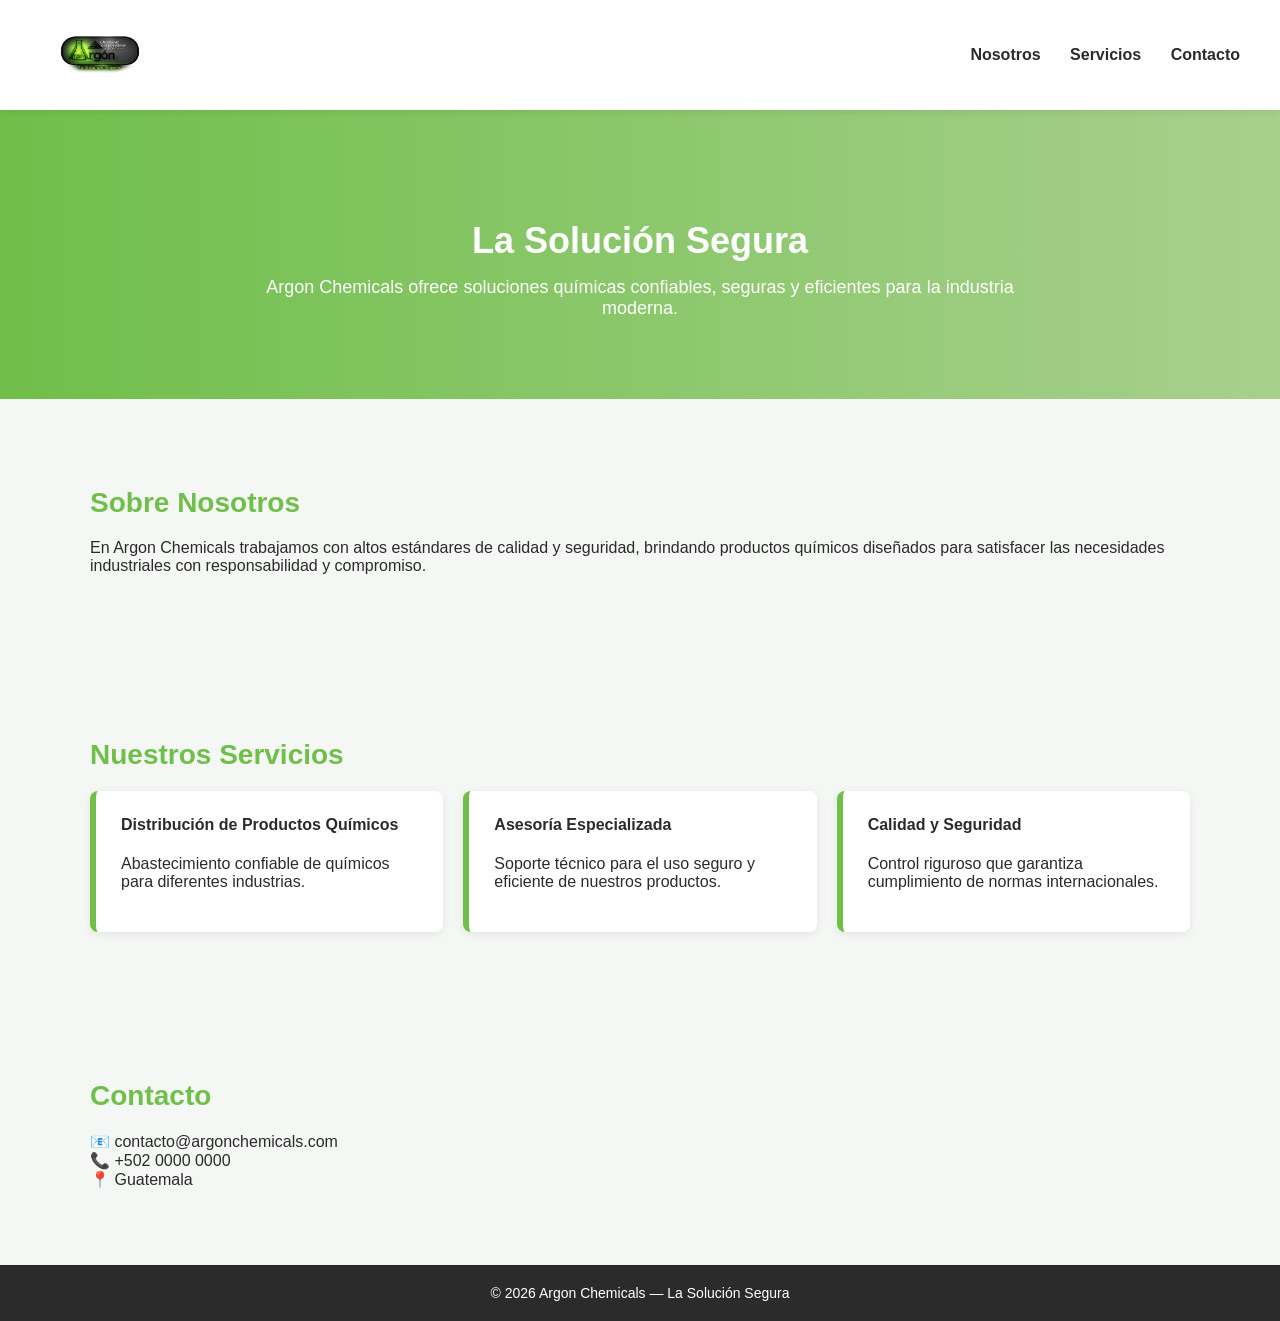
==== index.html @ fd6837da "rename homepage to index" ====
<!DOCTYPE html>
<html lang="es">
<head>
    <meta charset="UTF-8">
    <meta name="viewport" content="width=device-width, initial-scale=1.0">
    <title>Argon Chemicals</title>

    <!-- CONEXIÓN AL CSS -->
    <link rel="stylesheet" href="style.css">
</head>

<body>

<header>
    <img src="images/Argonlogo.png" alt="Argon Chemicals Logo" class="logo">

    <nav>
        <a href="#about">Nosotros</a>
        <a href="#services">Servicios</a>
        <a href="#contact">Contacto</a>
    </nav>
</header>

<div class="hero">
    <h2>La Solución Segura</h2>
    <p>
        Argon Chemicals ofrece soluciones químicas confiables,
        seguras y eficientes para la industria moderna.
    </p>
</div>

<section id="about">
    <h3>Sobre Nosotros</h3>
    <p>
        En Argon Chemicals trabajamos con altos estándares de calidad y seguridad,
        brindando productos químicos diseñados para satisfacer las necesidades
        industriales con responsabilidad y compromiso.
    </p>
</section>

<section id="services">
    <h3>Nuestros Servicios</h3>

    <div class="services">
        <div class="card">
            <h4>Distribución de Productos Químicos</h4>
            <p>Abastecimiento confiable de químicos para diferentes industrias.</p>
        </div>

        <div class="card">
            <h4>Asesoría Especializada</h4>
            <p>Soporte técnico para el uso seguro y eficiente de nuestros productos.</p>
        </div>

        <div class="card">
            <h4>Calidad y Seguridad</h4>
            <p>Control riguroso que garantiza cumplimiento de normas internacionales.</p>
        </div>
    </div>
</section>

<section id="contact">
    <h3>Contacto</h3>
    <p>
        📧 contacto@argonchemicals.com<br>
        📞 +502 0000 0000<br>
        📍 Guatemala
    </p>
</section>

<footer>
    <p>© 2026 Argon Chemicals — La Solución Segura</p>
</footer>

</body>
</html>
---- style.css ----
/* GENERAL */
body {
    margin: 0;
    font-family: Arial, Helvetica, sans-serif;
    background-color: #f5f7f5;
    color: #2b2b2b;
}

/* HEADER */
header {
    background-color: rgba(255, 255, 255, 0.95);
    padding: 15px 40px;
    display: flex;
    align-items: center;
    justify-content: space-between;

    position: sticky;
    top: 0;
    z-index: 1000;

    box-shadow: 0 2px 8px rgba(0,0,0,0.08);
    backdrop-filter: blur(6px);
}

.logo {
    height: 80px;
    width: auto;
}

nav a {
    margin-left: 25px;
    text-decoration: none;
    font-weight: 600;
    color: #2b2b2b;
    transition: color 0.3s ease;
}

nav a:hover {
    color: #6fbf4a;
}

/* HERO */
.hero {
    background: linear-gradient(to right, #6fbf4a, #a8d08d);
    color: white;
    padding: 80px 40px;
    text-align: center;
}

.hero h2 {
    font-size: 36px;
    margin-bottom: 15px;
}

.hero p {
    font-size: 18px;
    max-width: 750px;
    margin: auto;
}

/* SECTIONS */
section {
    padding: 60px 40px;
    max-width: 1100px;
    margin: auto;
}

section h3 {
    color: #6fbf4a;
    margin-bottom: 20px;
    font-size: 28px;
}

/* SERVICES */
.services {
    display: grid;
    grid-template-columns: repeat(auto-fit, minmax(250px, 1fr));
    gap: 20px;
}

.card {
    background-color: white;
    padding: 25px;
    border-radius: 8px;
    border-left: 6px solid #6fbf4a;
    box-shadow: 0 2px 8px rgba(0,0,0,0.08);
}

.card h4 {
    margin-top: 0;
    color: #2b2b2b;
}

/* CONTACT */
#contact p {
    font-size: 16px;
}

/* FOOTER */
footer {
    background-color: #2b2b2b;
    color: white;
    text-align: center;
    padding: 20px;
}

footer p {
    margin: 0;
    font-size: 14px;
}
@media (max-width: 768px) {

    /* HEADER */
    header {
        padding: 12px 20px;
        flex-direction: column;
        align-items: center;
    }

    .logo {
        height: 65px;
        margin-bottom: 10px;
    }

    nav {
        display: flex;
        gap: 18px;
    }

    nav a {
        margin-left: 0;
        font-size: 15px;
    }

    /* HERO */
    .hero {
        padding: 60px 20px;
    }

    .hero h2 {
        font-size: 28px;
    }

    .hero p {
        font-size: 16px;
    }

    /* SECTIONS */
    section {
        padding: 45px 20px;
    }

    section h3 {
        font-size: 24px;
    }

    /* SERVICES */
    .services {
        grid-template-columns: 1fr;
    }

    /* FOOTER */
    footer {
        padding: 18px;
    }
}
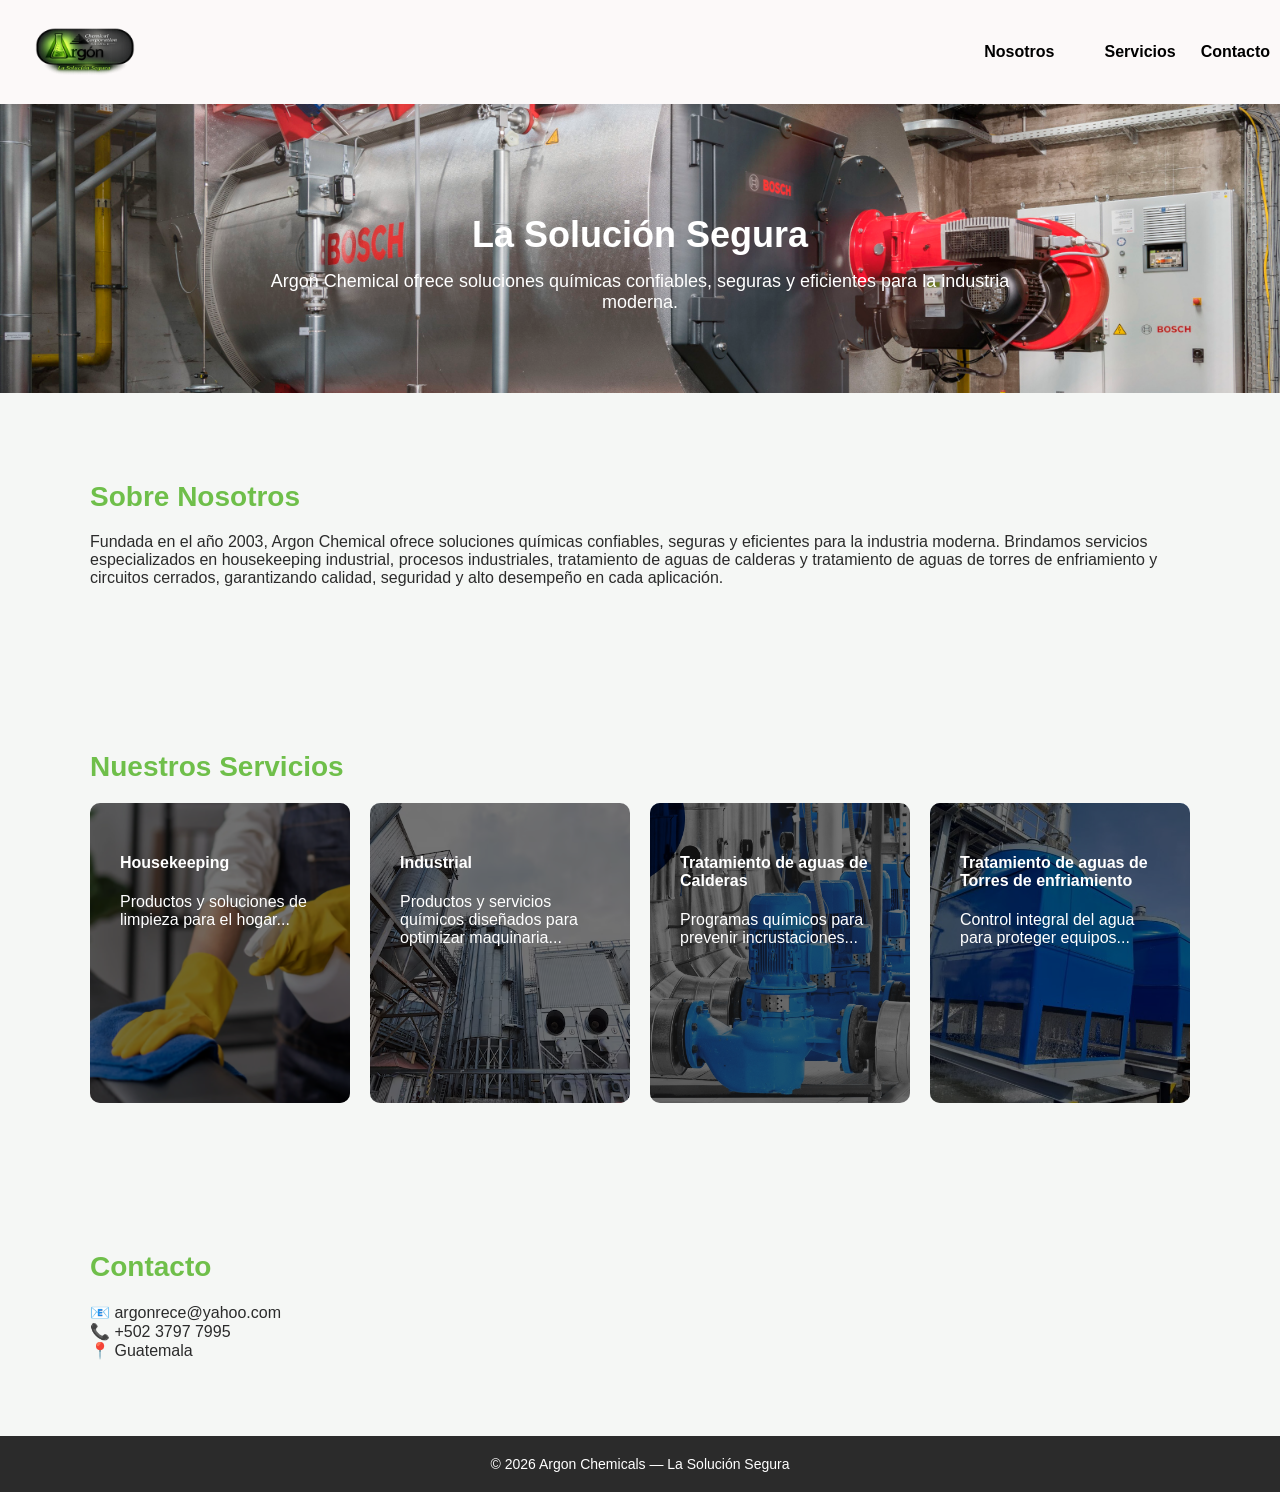
==== commit a15b1ffd: "mejora estilos y cards con imagenes" ====
--- a/index.html
+++ b/index.html
@@ -3,7 +3,7 @@
 <head>
     <meta charset="UTF-8">
     <meta name="viewport" content="width=device-width, initial-scale=1.0">
-    <title>Argon Chemicals</title>
+    <title>Argon Chemical</title>
 
     <!-- CONEXIÓN AL CSS -->
     <link rel="stylesheet" href="style.css">
@@ -12,11 +12,20 @@
 <body>
 
 <header>
-    <img src="images/Argonlogo.png" alt="Argon Chemicals Logo" class="logo">
+    <img src="images/Argonlogo.png" alt="Argon Chemical Logo" class="logo">
 
     <nav>
         <a href="#about">Nosotros</a>
-        <a href="#services">Servicios</a>
+        
+         <div class="dropdown">
+            <a href="#services" class="dropbtn">Servicios</a>
+            <div class="dropdown-content">
+                <a href="#housekeeping">Housekeeping</a>
+                <a href="#industrial">Industrial</a>
+                <a href="#boilers">Tratamiento de aguas de Calderas</a>
+                <a href="#cooling">Tratamiento de aguas de Torres de enfriamiento y circuitos cerrados</a>
+            </div>
+        </div>
         <a href="#contact">Contacto</a>
     </nav>
 </header>
@@ -24,7 +33,7 @@
 <div class="hero">
     <h2>La Solución Segura</h2>
     <p>
-        Argon Chemicals ofrece soluciones químicas confiables,
+        Argon Chemical ofrece soluciones químicas confiables,
         seguras y eficientes para la industria moderna.
     </p>
 </div>
@@ -32,9 +41,12 @@
 <section id="about">
     <h3>Sobre Nosotros</h3>
     <p>
-        En Argon Chemicals trabajamos con altos estándares de calidad y seguridad,
-        brindando productos químicos diseñados para satisfacer las necesidades
-        industriales con responsabilidad y compromiso.
+        Fundada en el año 2003, Argon Chemical ofrece soluciones químicas
+        confiables, seguras y eficientes para la industria moderna.
+        Brindamos servicios especializados en housekeeping industrial,
+        procesos industriales, tratamiento de aguas de calderas y
+        tratamiento de aguas de torres de enfriamiento y circuitos cerrados,
+        garantizando calidad, seguridad y alto desempeño en cada aplicación.
     </p>
 </section>
 
@@ -42,28 +54,35 @@
     <h3>Nuestros Servicios</h3>
 
     <div class="services">
-        <div class="card">
-            <h4>Distribución de Productos Químicos</h4>
-            <p>Abastecimiento confiable de químicos para diferentes industrias.</p>
+
+        <div class="card housekeeping">
+            <h4>Housekeeping</h4>
+            <p>Productos y soluciones de limpieza para el hogar...</p>
         </div>
 
-        <div class="card">
-            <h4>Asesoría Especializada</h4>
-            <p>Soporte técnico para el uso seguro y eficiente de nuestros productos.</p>
+        <div class="card industrial">
+            <h4>Industrial</h4>
+            <p>Productos y servicios químicos diseñados para optimizar maquinaria...</p>
         </div>
 
-        <div class="card">
-            <h4>Calidad y Seguridad</h4>
-            <p>Control riguroso que garantiza cumplimiento de normas internacionales.</p>
+        <div class="card boilers">
+            <h4>Tratamiento de aguas de Calderas</h4>
+            <p>Programas químicos para prevenir incrustaciones...</p>
         </div>
+
+        <div class="card cooling">
+            <h4>Tratamiento de aguas de Torres de enfriamiento</h4>
+            <p>Control integral del agua para proteger equipos...</p>
+        </div>
+
     </div>
 </section>
 
 <section id="contact">
     <h3>Contacto</h3>
     <p>
-        📧 contacto@argonchemicals.com<br>
-        📞 +502 0000 0000<br>
+        📧 argonrece@yahoo.com<br>
+        📞 +502 3797 7995<br>
         📍 Guatemala
     </p>
 </section>
--- a/style.css
+++ b/style.css
@@ -8,22 +8,26 @@
 
 /* HEADER */
 header {
-    background-color: rgba(255, 255, 255, 0.95);
-    padding: 15px 40px;
-    display: flex;
-    align-items: center;
-    justify-content: space-between;
-
-    position: sticky;
-    top: 0;
-    z-index: 1000;
-
-    box-shadow: 0 2px 8px rgba(0,0,0,0.08);
-    backdrop-filter: blur(6px);
+  background-color: #fcf9f9;
+  background-size: cover;
+  background-position: center;
+ /* capa blanca encima */
+  backdrop-filter: blur(6px);
+
+  padding: 2px 10px;
+  display: flex;
+  align-items: center;
+  justify-content: space-between;
+
+  position: sticky;
+  top: 0;
+  z-index: 1000;
+
+  box-shadow: 0 2px 8px rgba(0,0,0,0.08);
 }
 
 .logo {
-    height: 80px;
+    height: 100px;
     width: auto;
 }
 
@@ -31,9 +35,11 @@
     margin-left: 25px;
     text-decoration: none;
     font-weight: 600;
-    color: #2b2b2b;
+    color: #000000;
     transition: color 0.3s ease;
 }
+
+
 
 nav a:hover {
     color: #6fbf4a;
@@ -41,7 +47,10 @@
 
 /* HERO */
 .hero {
-    background: linear-gradient(to right, #6fbf4a, #a8d08d);
+
+    background-image: url("images/headerimagen.jpg");
+    background-size: cover;
+    background-position: center;
     color: white;
     padding: 80px 40px;
     text-align: center;
@@ -53,6 +62,7 @@
 }
 
 .hero p {
+    
     font-size: 18px;
     max-width: 750px;
     margin: auto;
@@ -79,17 +89,57 @@
 }
 
 .card {
-    background-color: white;
-    padding: 25px;
-    border-radius: 8px;
-    border-left: 6px solid #6fbf4a;
-    box-shadow: 0 2px 8px rgba(0,0,0,0.08);
-}
-
-.card h4 {
-    margin-top: 0;
-    color: #2b2b2b;
-}
+    position: relative;
+    padding: 30px;
+    border-radius: 10px;
+    color: #ffffff;
+
+    background-size: cover;
+    background-position: center;
+    background-repeat: no-repeat;
+
+    min-height: 240px;
+    overflow: hidden;
+}
+
+/* Overlay oscuro */
+.card::before {
+    content: "";
+    position: absolute;
+    inset: 0;
+    background: rgba(0, 0, 0, 0.55); /* ajusta 0.45–0.65 */
+    z-index: 1;
+}
+
+/* Texto arriba del overlay */
+.card h4,
+.card p {
+    position: relative;
+    z-index: 2;
+}
+
+/* Imágenes */
+.card.housekeeping {
+    background-image: url("images/housekeepingcard.png");
+}
+
+.card.industrial {
+    background-image: url("images/industrialcard.png");
+}
+
+.card.boilers {
+    background-image: url("images/aguadecalderacard.jpg");
+}
+
+.card.cooling {
+    background-image: url("images/torredeenfriamientocard.jpg");
+}
+
+
+
+
+
+
 
 /* CONTACT */
 #contact p {
@@ -128,7 +178,7 @@
     }
 
     nav a {
-        margin-left: 0;
+        margin-left: 5;
         font-size: 15px;
     }
 
@@ -138,11 +188,11 @@
     }
 
     .hero h2 {
-        font-size: 28px;
+        font-size: 50px;
     }
 
     .hero p {
-        font-size: 16px;
+        font-size: 50px;
     }
 
     /* SECTIONS */
@@ -164,3 +214,62 @@
         padding: 18px;
     }
 }
+/* ===== DROPDOWN MENU ===== */
+
+nav {
+    display: flex;
+    align-items: center;
+}
+
+/* Contenedor del dropdown */
+.dropdown {
+    position: relative;
+    margin-left: 25px;
+}
+
+/* Botón Servicios */
+.dropbtn {
+    cursor: pointer;
+}
+
+/* Menú oculto */
+.dropdown-content {
+    display: none;
+    position: absolute;
+    top: 100%;
+    left: 50%;
+    transform: translateX(-50%);
+
+    background-color: #ffffff;
+    min-width: 320px;
+
+    box-shadow: 0 8px 20px rgba(0,0,0,0.12);
+    border-radius: 6px;
+
+    overflow: hidden;
+    z-index: 2000;
+}
+
+/* Links internos */
+.dropdown-content a {
+    display: block;
+    padding: 12px 16px;
+    margin: 0;
+
+    color: #2b2b2b;
+    font-weight: 500;
+    text-decoration: none;
+
+    transition: background 0.3s ease, color 0.3s ease;
+}
+
+/* Hover en opciones */
+.dropdown-content a:hover {
+    background-color: #f5f7f5;
+    color: #6fbf4a;
+}
+
+/* Mostrar menú al pasar mouse */
+.dropdown:hover .dropdown-content {
+    display: block;
+}
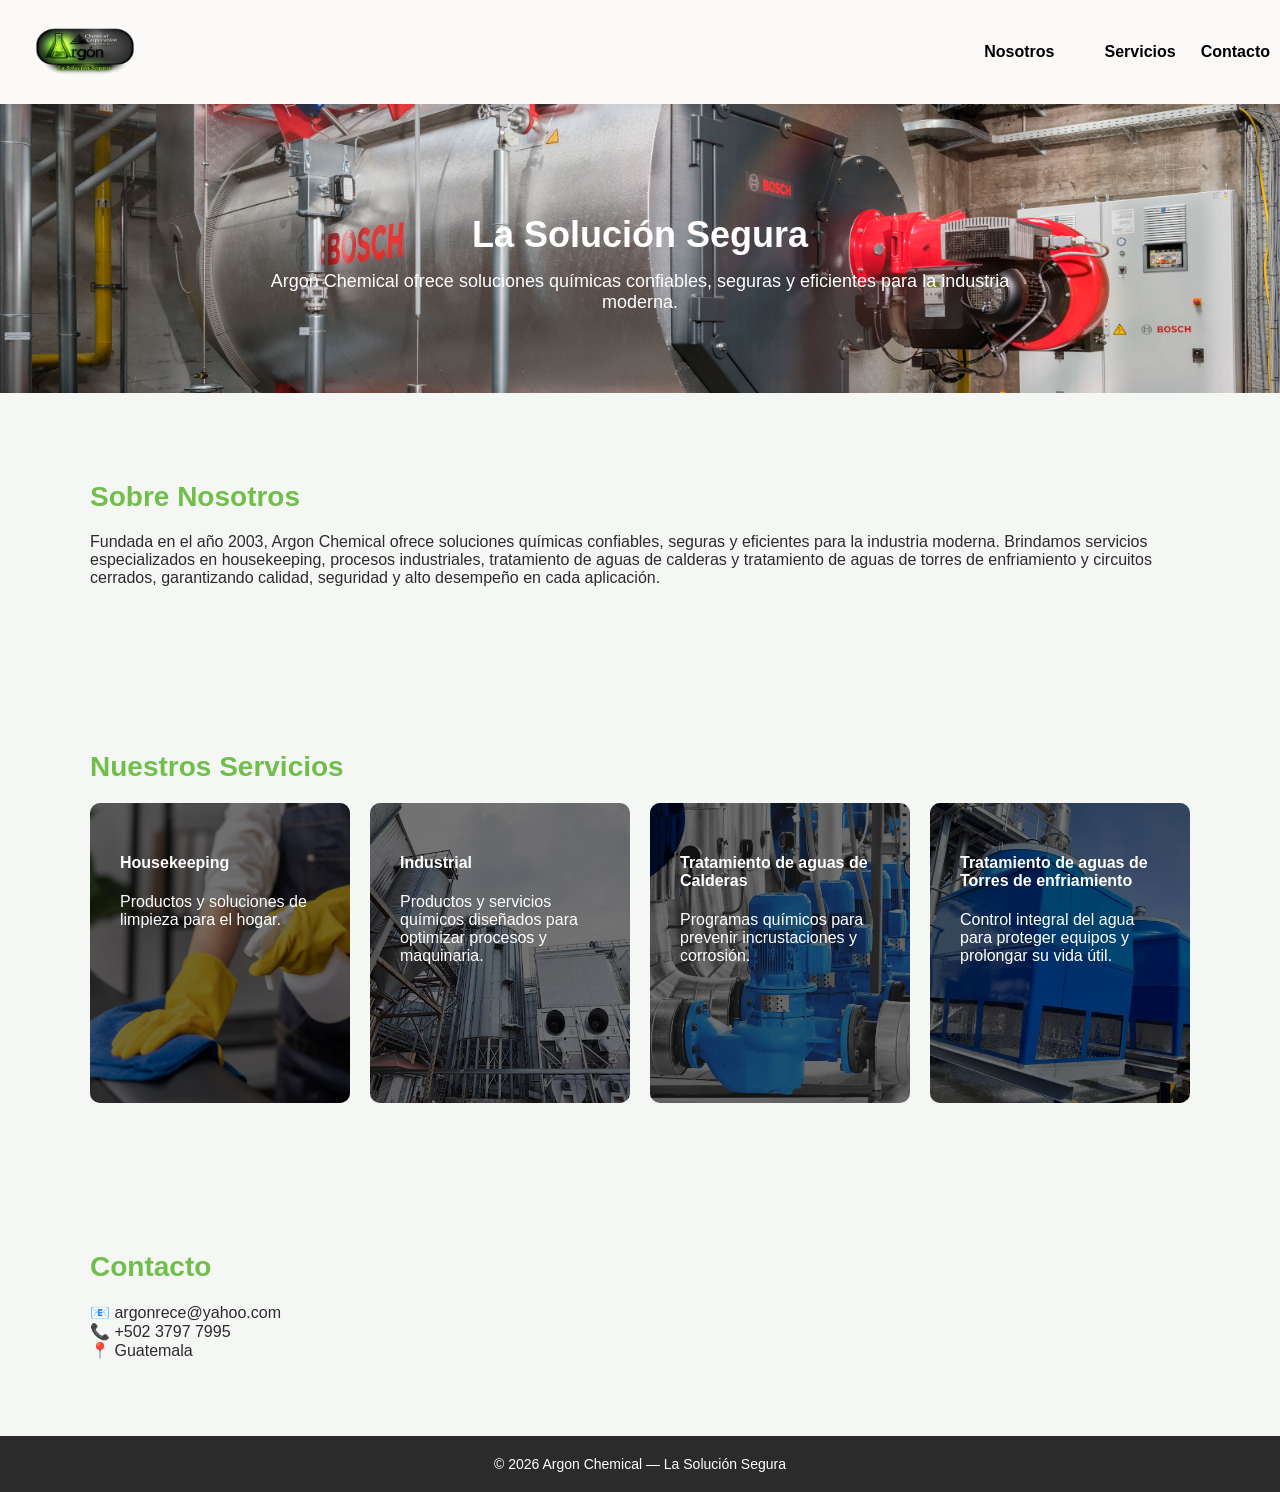
==== commit 4de423b5: "servicios" ====
--- a/index.html
+++ b/index.html
@@ -5,7 +5,7 @@
     <meta name="viewport" content="width=device-width, initial-scale=1.0">
     <title>Argon Chemical</title>
 
-    <!-- CONEXIÓN AL CSS -->
+    <!-- CSS -->
     <link rel="stylesheet" href="style.css">
 </head>
 
@@ -16,16 +16,19 @@
 
     <nav>
         <a href="#about">Nosotros</a>
-        
-         <div class="dropdown">
+
+        <div class="dropdown">
             <a href="#services" class="dropbtn">Servicios</a>
             <div class="dropdown-content">
-                <a href="#housekeeping">Housekeeping</a>
-                <a href="#industrial">Industrial</a>
-                <a href="#boilers">Tratamiento de aguas de Calderas</a>
-                <a href="#cooling">Tratamiento de aguas de Torres de enfriamiento y circuitos cerrados</a>
+                <a href="#" class="service-link" data-service="housekeeping">Housekeeping</a>
+                <a href="#" class="service-link" data-service="industrial">Industrial</a>
+                <a href="#" class="service-link" data-service="boilers">Tratamiento de aguas de Calderas</a>
+                <a href="#" class="service-link" data-service="cooling">
+                    Tratamiento de aguas de Torres de enfriamiento y circuitos cerrados
+                </a>
             </div>
         </div>
+
         <a href="#contact">Contacto</a>
     </nav>
 </header>
@@ -43,10 +46,10 @@
     <p>
         Fundada en el año 2003, Argon Chemical ofrece soluciones químicas
         confiables, seguras y eficientes para la industria moderna.
-        Brindamos servicios especializados en housekeeping industrial,
-        procesos industriales, tratamiento de aguas de calderas y
-        tratamiento de aguas de torres de enfriamiento y circuitos cerrados,
-        garantizando calidad, seguridad y alto desempeño en cada aplicación.
+        Brindamos servicios especializados en housekeeping, procesos
+        industriales, tratamiento de aguas de calderas y tratamiento de
+        aguas de torres de enfriamiento y circuitos cerrados, garantizando
+        calidad, seguridad y alto desempeño en cada aplicación.
     </p>
 </section>
 
@@ -55,27 +58,33 @@
 
     <div class="services">
 
-        <div class="card housekeeping">
+        <div class="card housekeeping service-card" data-service="housekeeping">
             <h4>Housekeeping</h4>
-            <p>Productos y soluciones de limpieza para el hogar...</p>
+            <p>Productos y soluciones de limpieza para el hogar.</p>
         </div>
 
-        <div class="card industrial">
+        <div class="card industrial service-card" data-service="industrial">
             <h4>Industrial</h4>
-            <p>Productos y servicios químicos diseñados para optimizar maquinaria...</p>
+            <p>Productos y servicios químicos diseñados para optimizar procesos y maquinaria.</p>
         </div>
 
-        <div class="card boilers">
+        <div class="card boilers service-card" data-service="boilers">
             <h4>Tratamiento de aguas de Calderas</h4>
-            <p>Programas químicos para prevenir incrustaciones...</p>
+            <p>Programas químicos para prevenir incrustaciones y corrosión.</p>
         </div>
 
-        <div class="card cooling">
+        <div class="card cooling service-card" data-service="cooling">
             <h4>Tratamiento de aguas de Torres de enfriamiento</h4>
-            <p>Control integral del agua para proteger equipos...</p>
+            <p>Control integral del agua para proteger equipos y prolongar su vida útil.</p>
         </div>
 
     </div>
+</section>
+
+<section id="service-detail" style="display:none;">
+    <button id="backBtn">← Volver a servicios</button>
+    <h3 id="serviceTitle"></h3>
+    <p id="serviceText"></p>
 </section>
 
 <section id="contact">
@@ -88,8 +97,11 @@
 </section>
 
 <footer>
-    <p>© 2026 Argon Chemicals — La Solución Segura</p>
+    <p>© 2026 Argon Chemical — La Solución Segura</p>
 </footer>
+
+<!-- JS (AL FINAL, MUY IMPORTANTE) -->
+<script src="main.js"></script>
 
 </body>
 </html>
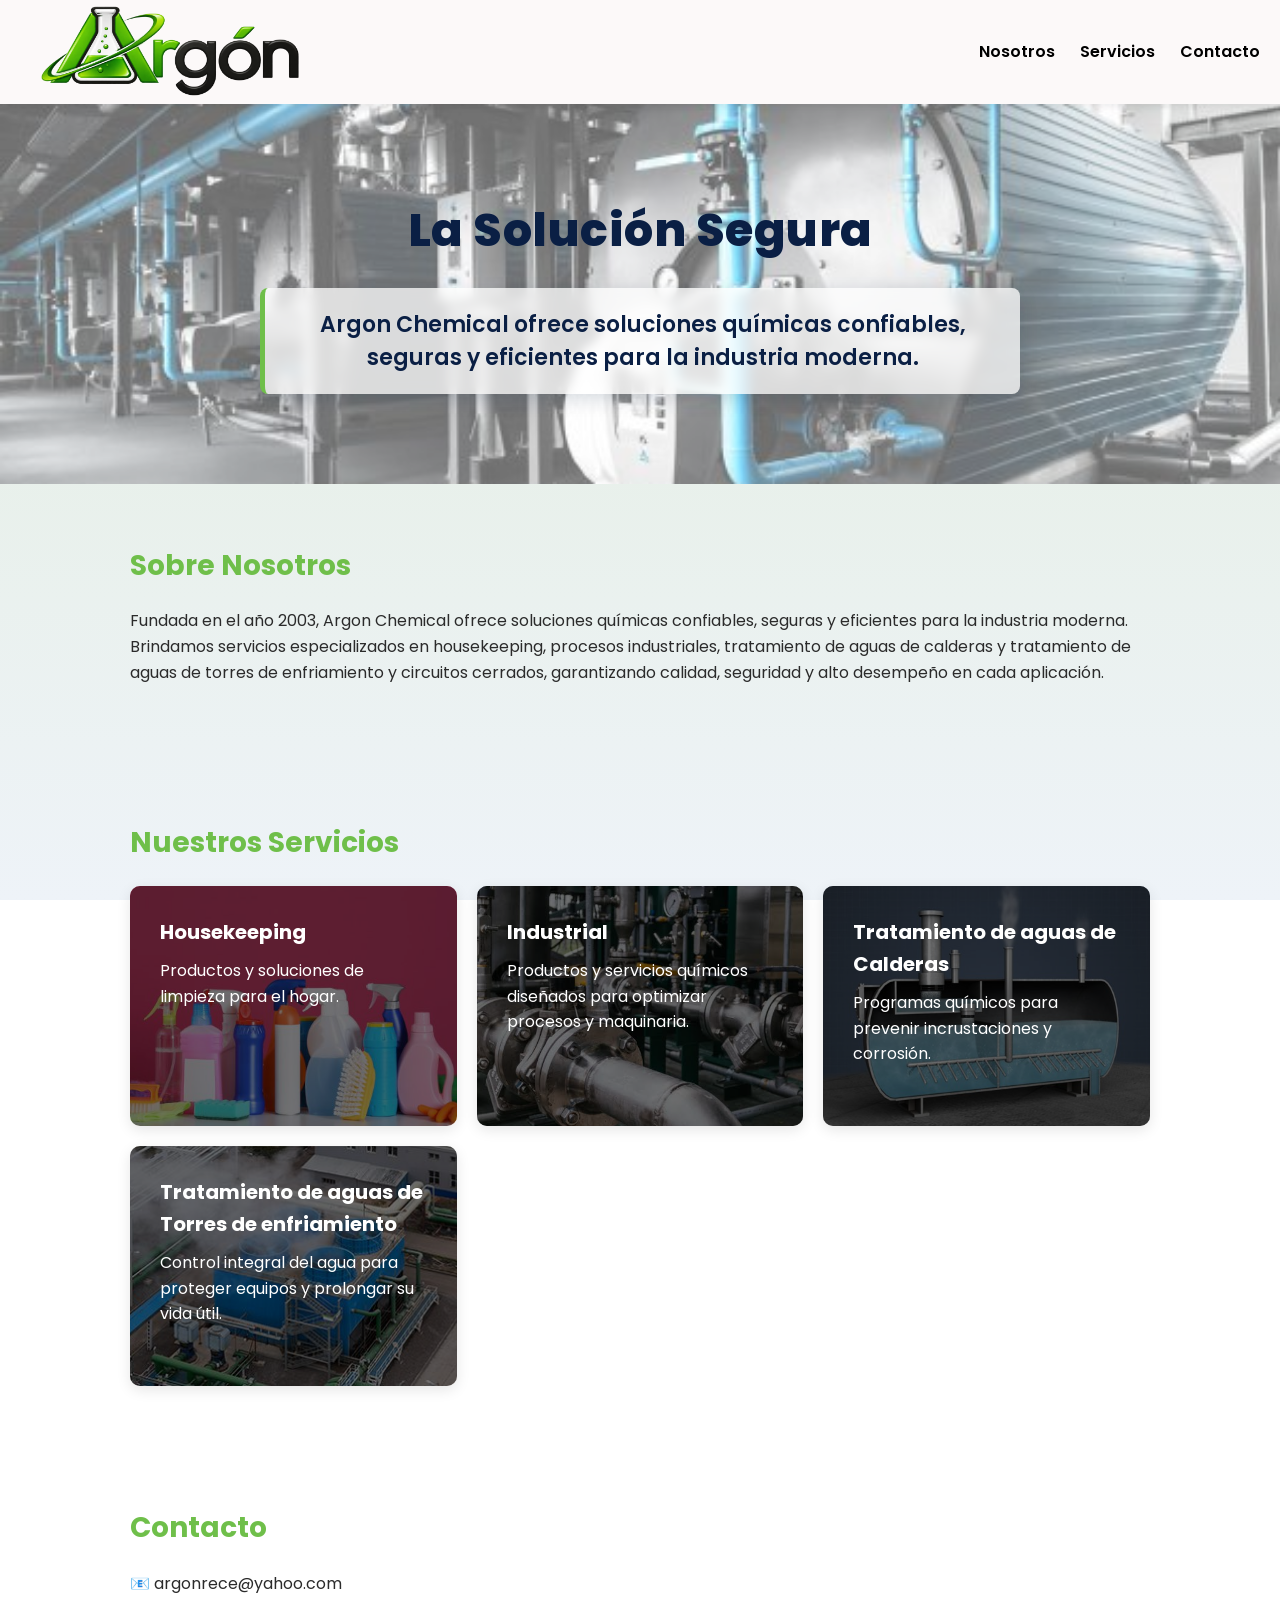
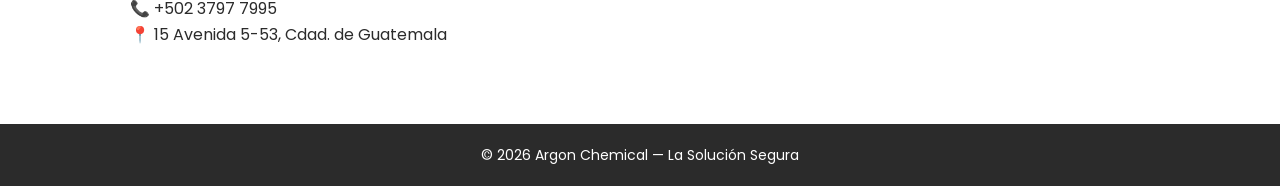
==== commit 9aefcf0d: "mejoras" ====
--- a/index.html
+++ b/index.html
@@ -4,6 +4,10 @@
     <meta charset="UTF-8">
     <meta name="viewport" content="width=device-width, initial-scale=1.0">
     <title>Argon Chemical</title>
+
+    <link rel="preconnect" href="https://fonts.googleapis.com">
+    <link rel="preconnect" href="https://fonts.gstatic.com" crossorigin>
+    <link href="https://fonts.googleapis.com/css2?family=Poppins:wght@400;500;600;700;800&display=swap" rel="stylesheet">
 
     <!-- CSS -->
     <link rel="stylesheet" href="style.css">
@@ -92,7 +96,7 @@
     <p>
         📧 argonrece@yahoo.com<br>
         📞 +502 3797 7995<br>
-        📍 Guatemala
+        📍 15 Avenida 5-53, Cdad. de Guatemala
     </p>
 </section>
 
--- a/style.css
+++ b/style.css
@@ -1,34 +1,66 @@
-/* GENERAL */
+/* ==========================================================
+   VARIABLES
+   ========================================================== */
+:root {
+    --navy: #0a1f44;
+    --navy-soft: #1c3366;
+    --green: #6fbf4a;
+    --green-dark: #5aa63a;
+    --bg: #f5f7f5;
+    --text: #2b2b2b;
+    --white: #ffffff;
+    --radius: 10px;
+    --shadow: 0 4px 14px rgba(0, 0, 0, 0.10);
+}
+
+/* ==========================================================
+   GENERAL
+   ========================================================== */
+*,
+*::before,
+*::after {
+    box-sizing: border-box;
+}
+
+html {
+    scroll-behavior: smooth;
+}
+
 body {
     margin: 0;
-    font-family: Arial, Helvetica, sans-serif;
-    background-color: #f5f7f5;
-    color: #2b2b2b;
-}
-
-/* HEADER */
+    font-family: "Poppins", Arial, Helvetica, sans-serif;
+    background: linear-gradient(180deg, #f5f7f5 0%, #e8f0ea 50%, #eef3f8 100%);
+    background-attachment: fixed;
+    color: var(--text);
+    line-height: 1.6;
+}
+
+/* ==========================================================
+   HEADER
+   ========================================================== */
 header {
-  background-color: #fcf9f9;
-  background-size: cover;
-  background-position: center;
- /* capa blanca encima */
-  backdrop-filter: blur(6px);
-
-  padding: 2px 10px;
-  display: flex;
-  align-items: center;
-  justify-content: space-between;
-
-  position: sticky;
-  top: 0;
-  z-index: 1000;
-
-  box-shadow: 0 2px 8px rgba(0,0,0,0.08);
+    position: sticky;
+    top: 0;
+    z-index: 1000;
+
+    display: flex;
+    align-items: center;
+    justify-content: space-between;
+
+    padding: 2px 20px;
+    background-color: rgba(252, 249, 249, 0.95);
+    backdrop-filter: blur(6px);
+    box-shadow: 0 2px 8px rgba(0, 0, 0, 0.08);
 }
 
 .logo {
     height: 100px;
     width: auto;
+}
+
+nav {
+    display: flex;
+    align-items: center;
 }
 
 nav a {
@@ -39,237 +71,304 @@
     transition: color 0.3s ease;
 }
 
-
-
 nav a:hover {
-    color: #6fbf4a;
-}
-
-/* HERO */
-.hero {
-
-    background-image: url("images/headerimagen.jpg");
-    background-size: cover;
-    background-position: center;
-    color: white;
-    padding: 80px 40px;
-    text-align: center;
-}
-
-.hero h2 {
-    font-size: 36px;
-    margin-bottom: 15px;
-}
-
-.hero p {
-    
-    font-size: 18px;
-    max-width: 750px;
-    margin: auto;
-}
-
-/* SECTIONS */
-section {
-    padding: 60px 40px;
-    max-width: 1100px;
-    margin: auto;
-}
-
-section h3 {
-    color: #6fbf4a;
-    margin-bottom: 20px;
-    font-size: 28px;
-}
-
-/* SERVICES */
-.services {
-    display: grid;
-    grid-template-columns: repeat(auto-fit, minmax(250px, 1fr));
-    gap: 20px;
-}
-
-.card {
-    position: relative;
-    padding: 30px;
-    border-radius: 10px;
-    color: #ffffff;
-
-    background-size: cover;
-    background-position: center;
-    background-repeat: no-repeat;
-
-    min-height: 240px;
-    overflow: hidden;
-}
-
-/* Overlay oscuro */
-.card::before {
-    content: "";
-    position: absolute;
-    inset: 0;
-    background: rgba(0, 0, 0, 0.55); /* ajusta 0.45–0.65 */
-    z-index: 1;
-}
-
-/* Texto arriba del overlay */
-.card h4,
-.card p {
-    position: relative;
-    z-index: 2;
-}
-
-/* Imágenes */
-.card.housekeeping {
-    background-image: url("images/housekeepingcard.png");
-}
-
-.card.industrial {
-    background-image: url("images/industrialcard.png");
-}
-
-.card.boilers {
-    background-image: url("images/aguadecalderacard.jpg");
-}
-
-.card.cooling {
-    background-image: url("images/torredeenfriamientocard.jpg");
-}
-
-
-
-
-
-
-
-/* CONTACT */
-#contact p {
-    font-size: 16px;
-}
-
-/* FOOTER */
-footer {
-    background-color: #2b2b2b;
-    color: white;
-    text-align: center;
-    padding: 20px;
-}
-
-footer p {
-    margin: 0;
-    font-size: 14px;
-}
-@media (max-width: 768px) {
-
-    /* HEADER */
-    header {
-        padding: 12px 20px;
-        flex-direction: column;
-        align-items: center;
-    }
-
-    .logo {
-        height: 65px;
-        margin-bottom: 10px;
-    }
-
-    nav {
-        display: flex;
-        gap: 18px;
-    }
-
-    nav a {
-        margin-left: 5;
-        font-size: 15px;
-    }
-
-    /* HERO */
-    .hero {
-        padding: 60px 20px;
-    }
-
-    .hero h2 {
-        font-size: 50px;
-    }
-
-    .hero p {
-        font-size: 50px;
-    }
-
-    /* SECTIONS */
-    section {
-        padding: 45px 20px;
-    }
-
-    section h3 {
-        font-size: 24px;
-    }
-
-    /* SERVICES */
-    .services {
-        grid-template-columns: 1fr;
-    }
-
-    /* FOOTER */
-    footer {
-        padding: 18px;
-    }
-}
-/* ===== DROPDOWN MENU ===== */
-
-nav {
-    display: flex;
-    align-items: center;
-}
-
-/* Contenedor del dropdown */
+    color: var(--green);
+}
+
+/* ---------- Dropdown ---------- */
 .dropdown {
     position: relative;
     margin-left: 25px;
 }
 
-/* Botón Servicios */
+.dropdown > a {
+    margin-left: 0;
+}
+
 .dropbtn {
     cursor: pointer;
 }
 
-/* Menú oculto */
 .dropdown-content {
     display: none;
     position: absolute;
     top: 100%;
     left: 50%;
     transform: translateX(-50%);
-
-    background-color: #ffffff;
     min-width: 320px;
 
-    box-shadow: 0 8px 20px rgba(0,0,0,0.12);
+    background-color: var(--white);
     border-radius: 6px;
-
+    box-shadow: 0 8px 20px rgba(0, 0, 0, 0.12);
     overflow: hidden;
     z-index: 2000;
 }
 
-/* Links internos */
 .dropdown-content a {
     display: block;
+    margin: 0;
     padding: 12px 16px;
-    margin: 0;
-
-    color: #2b2b2b;
+
+    color: var(--text);
     font-weight: 500;
-    text-decoration: none;
-
     transition: background 0.3s ease, color 0.3s ease;
 }
 
-/* Hover en opciones */
 .dropdown-content a:hover {
-    background-color: #f5f7f5;
-    color: #6fbf4a;
-}
-
-/* Mostrar menú al pasar mouse */
+    background-color: var(--bg);
+    color: var(--green);
+}
+
 .dropdown:hover .dropdown-content {
     display: block;
+}
+
+/* ==========================================================
+   HERO
+   ========================================================== */
+.hero {
+    position: relative;
+    padding: 90px 40px;
+    text-align: center;
+
+    background-image: url("images/headerimagen.jpg");
+    background-size: cover;
+    background-position: center;
+}
+
+/* Capa clara para que el azul marino se lea bien sobre la imagen */
+.hero::before {
+    content: "";
+    position: absolute;
+    inset: 0;
+    background: rgba(255, 255, 255, 0.35);
+    z-index: 1;
+}
+
+.hero h2,
+.hero p {
+    position: relative;
+    z-index: 2;
+}
+
+.hero h2 {
+    margin: 0 0 20px;
+    font-size: 46px;
+    font-weight: 800;
+    letter-spacing: 0.5px;
+    color: var(--navy);
+}
+
+.hero p {
+    max-width: 760px;
+    margin: 0 auto;
+    padding: 20px 28px;
+
+    font-size: 22px;
+    font-weight: 600;
+    line-height: 1.5;
+    color: var(--navy);
+
+    background: rgba(255, 255, 255, 0.75);
+    backdrop-filter: blur(6px);
+    border-left: 5px solid var(--green);
+    border-radius: 8px;
+    box-shadow: 0 6px 18px rgba(10, 31, 68, 0.15);
+}
+
+/* ==========================================================
+   SECCIONES
+   ========================================================== */
+section {
+    max-width: 1100px;
+    margin: auto;
+    padding: 60px 40px;
+}
+
+section h3 {
+    margin: 0 0 20px;
+    font-size: 28px;
+    color: var(--green);
+}
+
+/* ==========================================================
+   SERVICIOS (CARDS)
+   ========================================================== */
+.services {
+    display: grid;
+    grid-template-columns: repeat(auto-fit, minmax(250px, 1fr));
+    gap: 20px;
+}
+
+.card {
+    position: relative;
+    min-height: 240px;
+    padding: 30px;
+    overflow: hidden;
+    cursor: pointer;
+
+    color: var(--white);
+    border-radius: var(--radius);
+    box-shadow: var(--shadow);
+
+    background-size: cover;
+    background-position: center;
+    background-repeat: no-repeat;
+
+    transition: transform 0.3s ease, box-shadow 0.3s ease;
+}
+
+.card:hover {
+    transform: translateY(-4px);
+    box-shadow: 0 10px 24px rgba(0, 0, 0, 0.18);
+}
+
+/* Overlay oscuro */
+.card::before {
+    content: "";
+    position: absolute;
+    inset: 0;
+    background: rgba(0, 0, 0, 0.55);
+    z-index: 1;
+    transition: background 0.3s ease;
+}
+
+.card:hover::before {
+    background: rgba(10, 31, 68, 0.65);
+}
+
+.card h4,
+.card p {
+    position: relative;
+    z-index: 2;
+}
+
+.card h4 {
+    margin: 0 0 10px;
+    font-size: 20px;
+}
+
+.card p {
+    margin: 0;
+}
+
+.card.housekeeping { background-image: url("images/housekeepingcard.jpg"); }
+.card.industrial   { background-image: url("images/industrialcard.jpg"); }
+.card.boilers      { background-image: url("images/aguadecalderacard.jpg"); }
+.card.cooling      { background-image: url("images/torredeenfriamientocard.jpg"); }
+
+/* ==========================================================
+   DETALLE DE SERVICIO
+   ========================================================== */
+#service-detail h3 {
+    color: var(--navy);
+}
+
+#service-detail p {
+    max-width: 750px;
+    font-size: 17px;
+}
+
+#backBtn {
+    margin-top: 20px;
+    padding: 10px 22px;
+    border: none;
+    border-radius: 6px;
+    cursor: pointer;
+
+    background-color: var(--green);
+    color: var(--white);
+    font-size: 15px;
+    font-weight: 600;
+    transition: background-color 0.3s ease;
+}
+
+#backBtn:hover {
+    background-color: var(--green-dark);
+}
+
+/* ==========================================================
+   CONTACTO
+   ========================================================== */
+#contact p {
+    font-size: 16px;
+}
+
+/* ==========================================================
+   FOOTER
+   ========================================================== */
+footer {
+    padding: 20px;
+    text-align: center;
+    background-color: var(--text);
+    color: var(--white);
+}
+
+footer p {
+    margin: 0;
+    font-size: 14px;
+}
+
+/* ==========================================================
+   RESPONSIVE (móvil)
+   ========================================================== */
+@media (max-width: 768px) {
+
+    header {
+        flex-direction: column;
+        align-items: center;
+        padding: 12px 20px;
+    }
+
+    .logo {
+        height: 65px;
+        margin-bottom: 10px;
+    }
+
+    nav {
+        flex-wrap: wrap;
+        justify-content: center;
+        gap: 18px;
+    }
+
+    nav a,
+    .dropdown {
+        margin-left: 0;
+    }
+
+    nav a {
+        font-size: 15px;
+    }
+
+    .dropdown-content {
+        min-width: 260px;
+    }
+
+    .hero {
+        padding: 60px 20px;
+    }
+
+    .hero h2 { font-size: 30px; 
+    
+    }
+
+    .hero p  { font-size: 17px; padding: 16px 18px; 
+    
+    }
+
+    section {
+        padding: 45px 20px;
+    }
+
+    section h3 {
+        font-size: 24px;
+    }
+
+    .services {
+        grid-template-columns: 1fr;
+    }
+
+    footer {
+        padding: 18px;
+    }
 }
